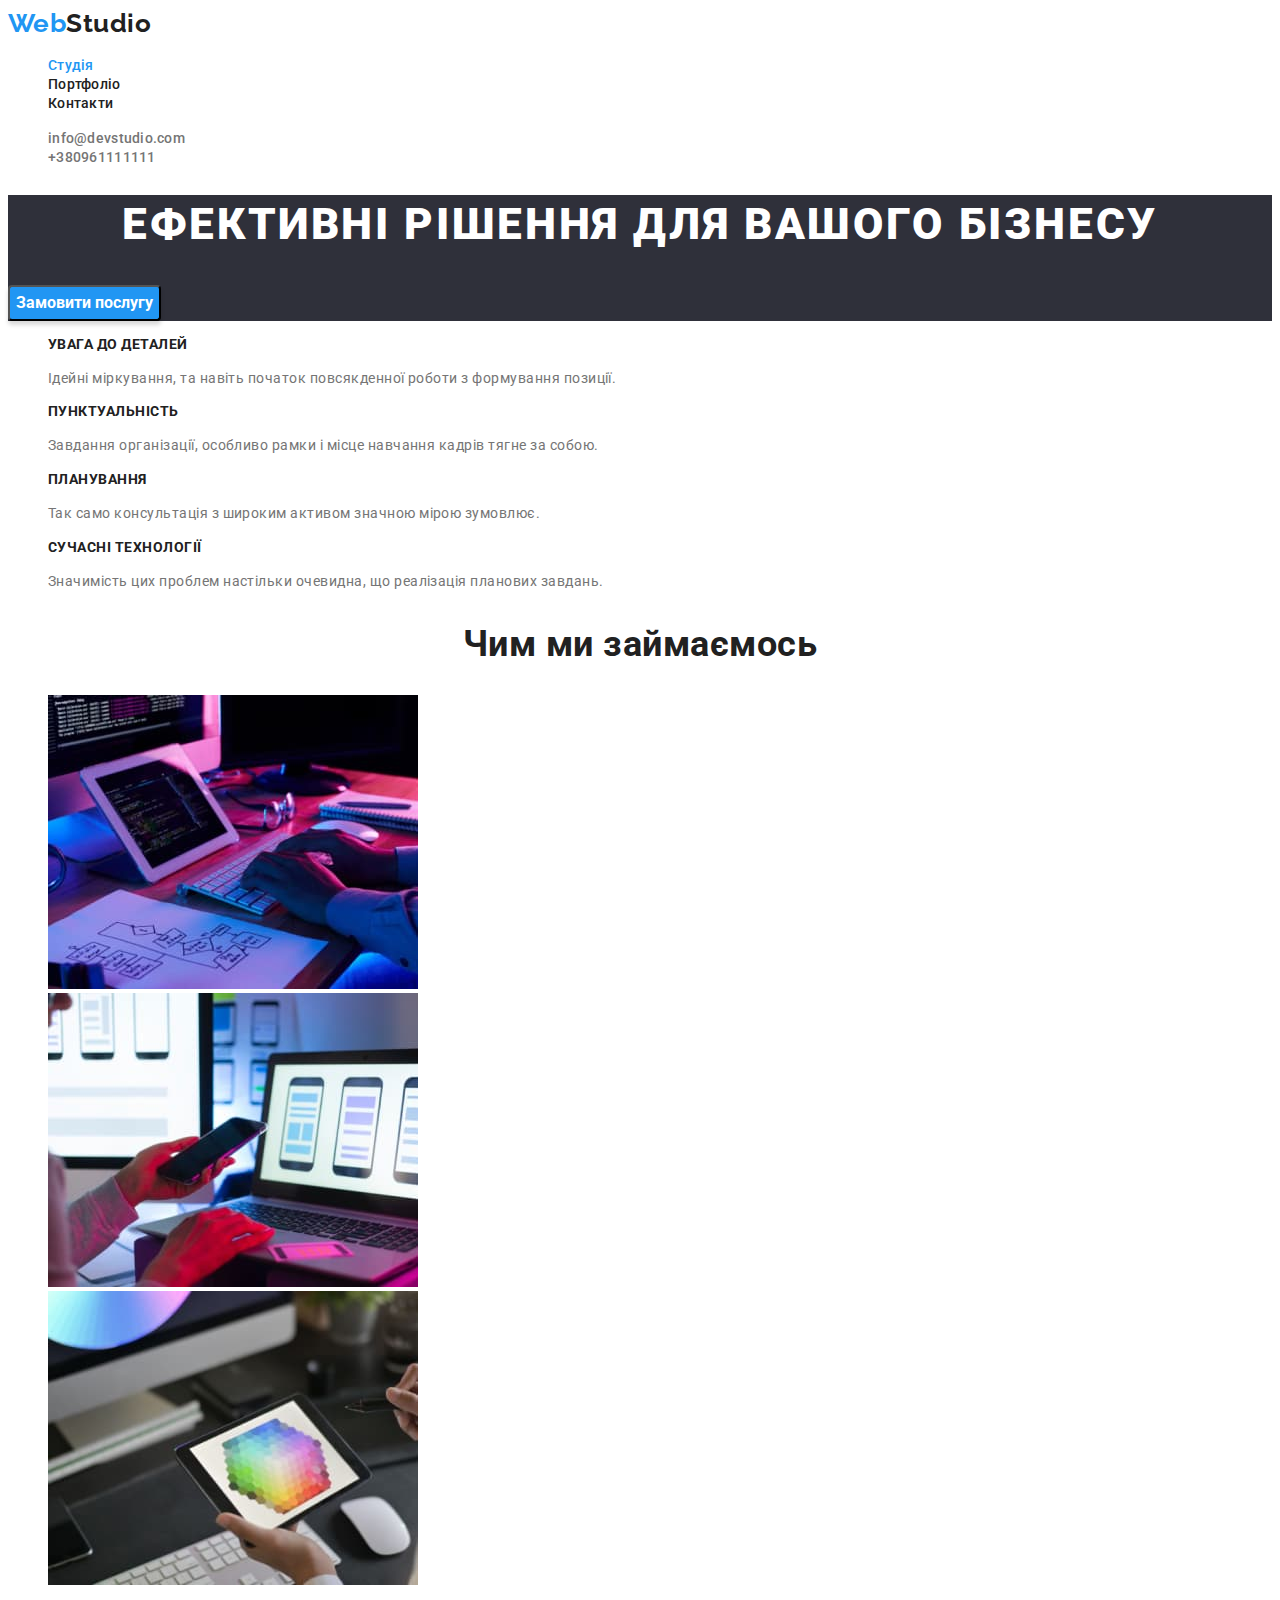
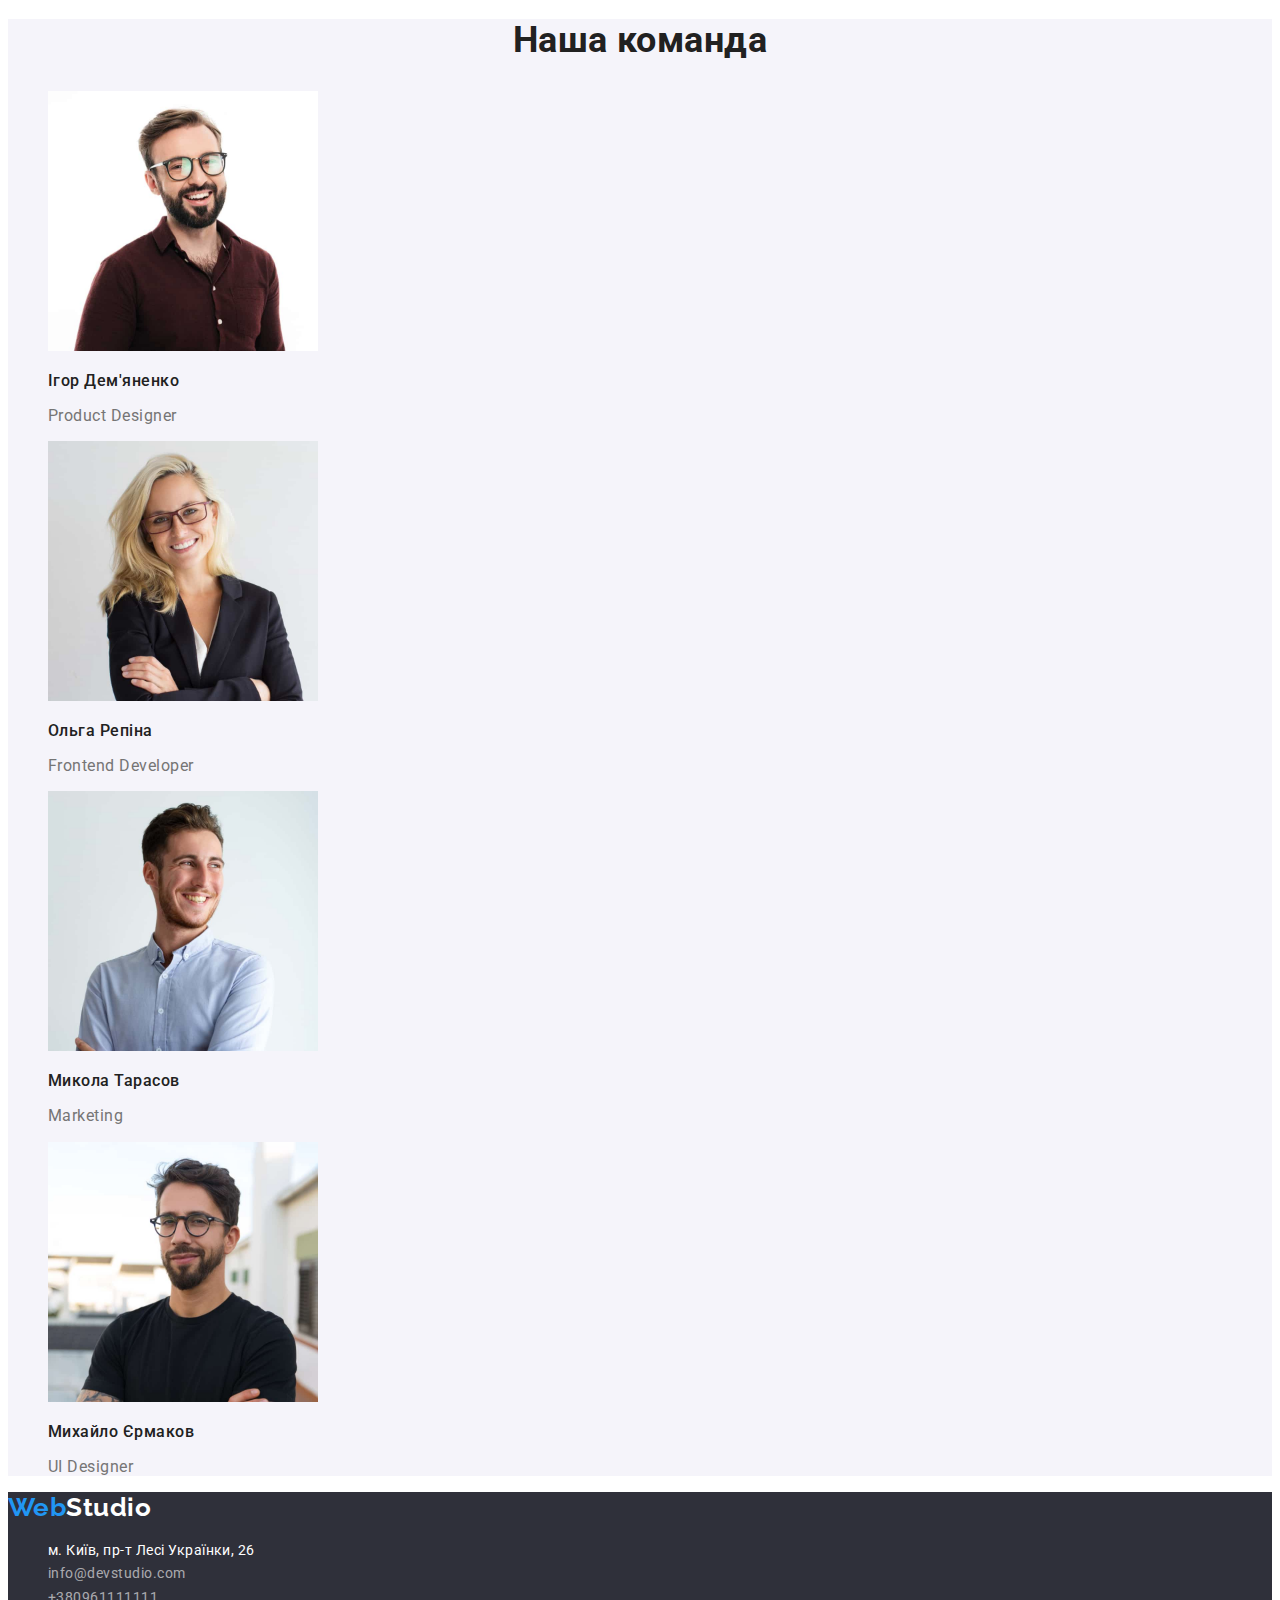
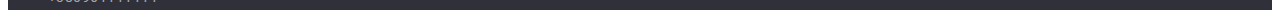
==== index.html @ 8b1e262c "first commit hm2=>hm3 - !completed" ====
<!DOCTYPE html>
<html lang="uk">
  <head>
    <meta charset="UTF-8" />
    <meta http-equiv="X-UA-Compatible" content="IE=edge" />
    <meta name="viewport" content="width=device-width, initial-scale=1.0" />
    <link rel="preconnect" href="https://fonts.googleapis.com" />
    <link rel="preconnect" href="https://fonts.gstatic.com" crossorigin />
    <link
      href="https://fonts.googleapis.com/css2?family=Montserrat:wght@400;700&family=Raleway:wght@400;500;700&family=Roboto:wght@400;500;700&display=swap"
      rel="stylesheet"
    />
    <link href="./style/style.css" rel="stylesheet" />
    <title>Студія</title>
  </head>
  <body>
    <header class="header">
      <a class="logo" href="./index.html" cla
        ><span class="logo-peace">Web</span>Studio</a
      >
      <nav class="site-nav">
        <ul>
          <li><a class="link active" href="./index.html">Студія</a></li>
          <li><a class="link" href="./portfolio.html">Портфоліо</a></li>
          <li><a class="link" href="#">Контакти</a></li>
        </ul>
      </nav>
      <ul class="contact-header">
        <li>
          <a class="link" href="mailto:info@devstudio.com"
            >info@devstudio.com</a
          >
        </li>
        <li><a class="link" href="tel:+380961111111">+380961111111</a></li>
      </ul>
    </header>

    <main class="main">
      <section class="main-header">
        <h1 class="main-title">Ефективні рішення для вашого бізнесу</h1>
        <button class="button" type="button">Замовити послугу</button>
      </section>

      <section class="main-features">
        <h2 class="visually-hidden">Наші особливості</h2>
        <ul>
          <li>
            <h3 class="title-card">Увага до деталей</h3>
            <p>
              Ідейні міркування, та навіть початок повсякденної роботи з
              формування позиції.
            </p>
          </li>
          <li>
            <h3 class="title-card">Пунктуальність</h3>
            <p>
              Завдання організації, особливо рамки і місце навчання кадрів тягне
              за собою.
            </p>
          </li>
          <li>
            <h3 class="title-card">Планування</h3>
            <p>
              Так само консультація з широким активом значною мірою зумовлює.
            </p>
          </li>
          <li>
            <h3 class="title-card">Сучасні технології</h3>
            <p>
              Значимість цих проблем настільки очевидна, що реалізація планових
              завдань.
            </p>
          </li>
        </ul>
      </section>

      <section class="main-work">
        <h2 class="title-work">Чим ми займаємось</h2>
        <ul>
          <li>
            <img src="./images/box_1.jpg" alt="написання коду" width="370" />
          </li>
          <li>
            <img
              src="./images/box_2.jpg"
              alt="розробка макетів мобільних застосунків"
              width="370"
            />
          </li>
          <li>
            <img
              src="./images/box_3.jpg"
              alt="розробка дизайну та оформлення"
              width="370"
            />
          </li>
        </ul>
      </section>

      <section class="main-team">
        <h2 class="title-team">Наша команда</h2>
        <ul>
          <li>
            <img
              src="./images/img-1.jpg"
              alt="фото Ігора Дем'яненко"
              width="270"
            />
            <h3 class="title-card">Ігор Дем'яненко</h3>
            <p lang="en">Product Designer</p>
          </li>
          <li>
            <img
              src="./images/img-2.jpg"
              alt="фото Ольги Репіної"
              width="270"
            />
            <h3 class="title-card">Ольга Репіна</h3>
            <p lang="en">Frontend Developer</p>
          </li>
          <li>
            <img
              src="./images/img-3.jpg"
              alt="фото Миколи Тарасов"
              width="270"
            />
            <h3 class="title-card">Микола Тарасов</h3>
            <p lang="en">Marketing</p>
          </li>
          <li>
            <img
              src="./images/img-4.jpg"
              alt="фото Мизайла Єрмакова"
              width="270"
            />
            <h3 class="title-card">Михайло Єрмаков</h3>
            <p lang="en">UI Designer</p>
          </li>
        </ul>
      </section>
    </main>

    <footer class="footer">
      <a class="logo" href="./index.html"
        ><span class="logo-peace">Web</span
        ><span class="logo-peace-footer">Studio</span></a
      >
      <address>
        <ul>
          <li>
            <a
              class="link-adress"
              href="https://goo.gl/maps/M1i8cWPpYFjitfBg6"
              target="_blank"
              rel="noopener noreferrer nofollow"
              >м. Київ, пр-т Лесі Українки, 26</a
            >
          </li>
          <li>
            <a class="link" href="mailto:info@devstudio.com"
              >info@devstudio.com</a
            >
          </li>
          <li><a class="link" href="tel:+380961111111">+380961111111</a></li>
        </ul>
      </address>
    </footer>
  </body>
</html>
---- style/style.css ----
html {
  box-sizing: border-box;
}

*,
*::before,
*::after {
  box-sizing: inherit;
}

:root {
  --primary-text-color: #212121;
  --second-text-color: #fff;
  --other-text-color: #757575;
  --accent-text-color: #2196f3;
  --second-block-color: #2f303a;
  --accent-block-color: #f5f4fa;
}


body {
  color: var(--primary-text-color);
  font-family: Roboto, sans-serif;
  letter-spacing: 0.03em;
}

.visually-hidden {
  position: absolute;
  white-space: nowrap;
  width: 1px;
  height: 1px;
  overflow: hidden;
  border: 0;
  padding: 0;
  clip: rect(0 0 0 0);
  clip-path: inset(50%);
  margin: -1px;
}

.logo {
  font-family: Raleway, sans-serif;
  font-weight: 700;
  font-size: 26px;
  line-height: 1.19;
  color: var(--primary-text-color);
  text-decoration: none;
}

.logo-peace {
  color: var(--accent-text-color);
}

ul {
  list-style: none;
}

/* Site navigation*/
.site-nav .link {
  color: var(--primary-text-color);
  font-weight: 500;
  font-size: 14px;
  line-height: 1.14;
  letter-spacing: 0.02em;
  text-decoration: none;
}

.site-nav .link:hover,
.site-nav .link:focus {
  color: var(--accent-text-color);
}

.site-nav .active {
  color: var(--accent-text-color);
}

.contact-header .link {
  color: var(--other-text-color);
  font-weight: 500;
  font-size: 14px;
  line-height: 1.14;
  letter-spacing: 0.02em;
  text-decoration: none;
  cursor: pointer;
}

.contact-header .link:hover,
.contact-header .link:focus {
  color: var(--accent-text-color);
}

/*--------MAIN HEADER------- */
.main-header {
  color: var(--second-text-color);
  background-color: var(--second-block-color);
}

/*  Button */
.button {
  background-color: var(--accent-text-color);
  box-shadow: 0px 4px 4px rgba(0, 0, 0, 0.15);
  border-radius: 4px;
  font-family: inherit;
  font-weight: 700;
  font-size: 16px;
  line-height: 1.87;
  color: inherit;
  text-align: center;
  cursor: pointer;
}

/* .button:hover,
.button.link:focus {
    
} */

.main-title {
  font-weight: 900;
  font-size: 44px;
  line-height: 1.36;
  text-align: center;
  letter-spacing: 0.06em;
  text-transform: uppercase;
}

/*------MAIN FEATURES------*/

.main-features .title-card {
  font-weight: 700;
  font-size: 14px;
  line-height: 1.14;
  text-transform: uppercase;
  color: var(--primary-text-color);
}

.main-features p {
  font-size: 14px;
  line-height: 1.7;
  color: var(--other-text-color);
}

/*-----MAIN WORK-----*/
/* .main-work {} */

.title-work,
.title-team {
  font-weight: 700;
  font-size: 36px;
  line-height: 1.17;
  text-align: center;
  color: var(--title-text-color);
}

/*-----OUR TEAM----*/
.main-team {
  background-color: var(--accent-block-color);
}

.main-team .title-card {
  font-weight: 500;
  font-size: 16px;
  line-height: 1.19;
  color: var(--primary-text-color);
}

.main-team p {
  font-size: 16px;
  line-height: 1.19;
  color: var(--other-text-color);
}

/*----FOOTER------*/
.footer {
  background-color: var(--second-block-color);
}

.logo-peace-footer {
  color: var(--second-text-color);
}

.footer .link-adress {
  color: var(--second-text-color);
  text-decoration: none;
  font-size: 14px;
  line-height: 1.71;
  font-style: normal;
}

.footer .link {
  font-style: normal;
  font-size: 14px;
  line-height: 1.71;
  color: rgba(255, 255, 255, 0.6);
  text-decoration: none;
}

.footer .link:hover,
.footer .link:focus {
  color: var(--accent-text-color);
}

.footer .link-adress:hover,
.footer .link-adress:focus {
  color: var(--accent-text-color);
}

/*-------------------PORTFOLIO-------------------------*/

/*-------MAIN PORTFOLIO-----*/

.main-portfolio {
  background-color: var(--second-text-color);
}

.portfolio-title {
  visibility: hidden;
}

.main-portfolio button {
  background: var(--accent-block-color);
  border-radius: 4px;
  font-family: inherit;
  font-weight: 500;
  font-size: 16px;
  line-height: 1.62;
  text-align: center;
  letter-spacing: 0.03em;
}

.main-portfolio button:hover,
.main-portfolio button:focus {
  background-color: var(--accent-text-color);
  color: var(--second-text-color);
  cursor: pointer;
}

/*------LIST PROJECTS-----*/

.portfolio-list .title {
  font-weight: 700;
  font-size: 18px;
  line-height: 2;
  letter-spacing: 0.06em;
  color: var(--primary-text-color);
}

.main-portfolio .category {
  font-size: 16px;
  line-height: 1.88;
  color: var(--other-text-color);
}

.portfolio-list a {
  text-decoration: none;
}
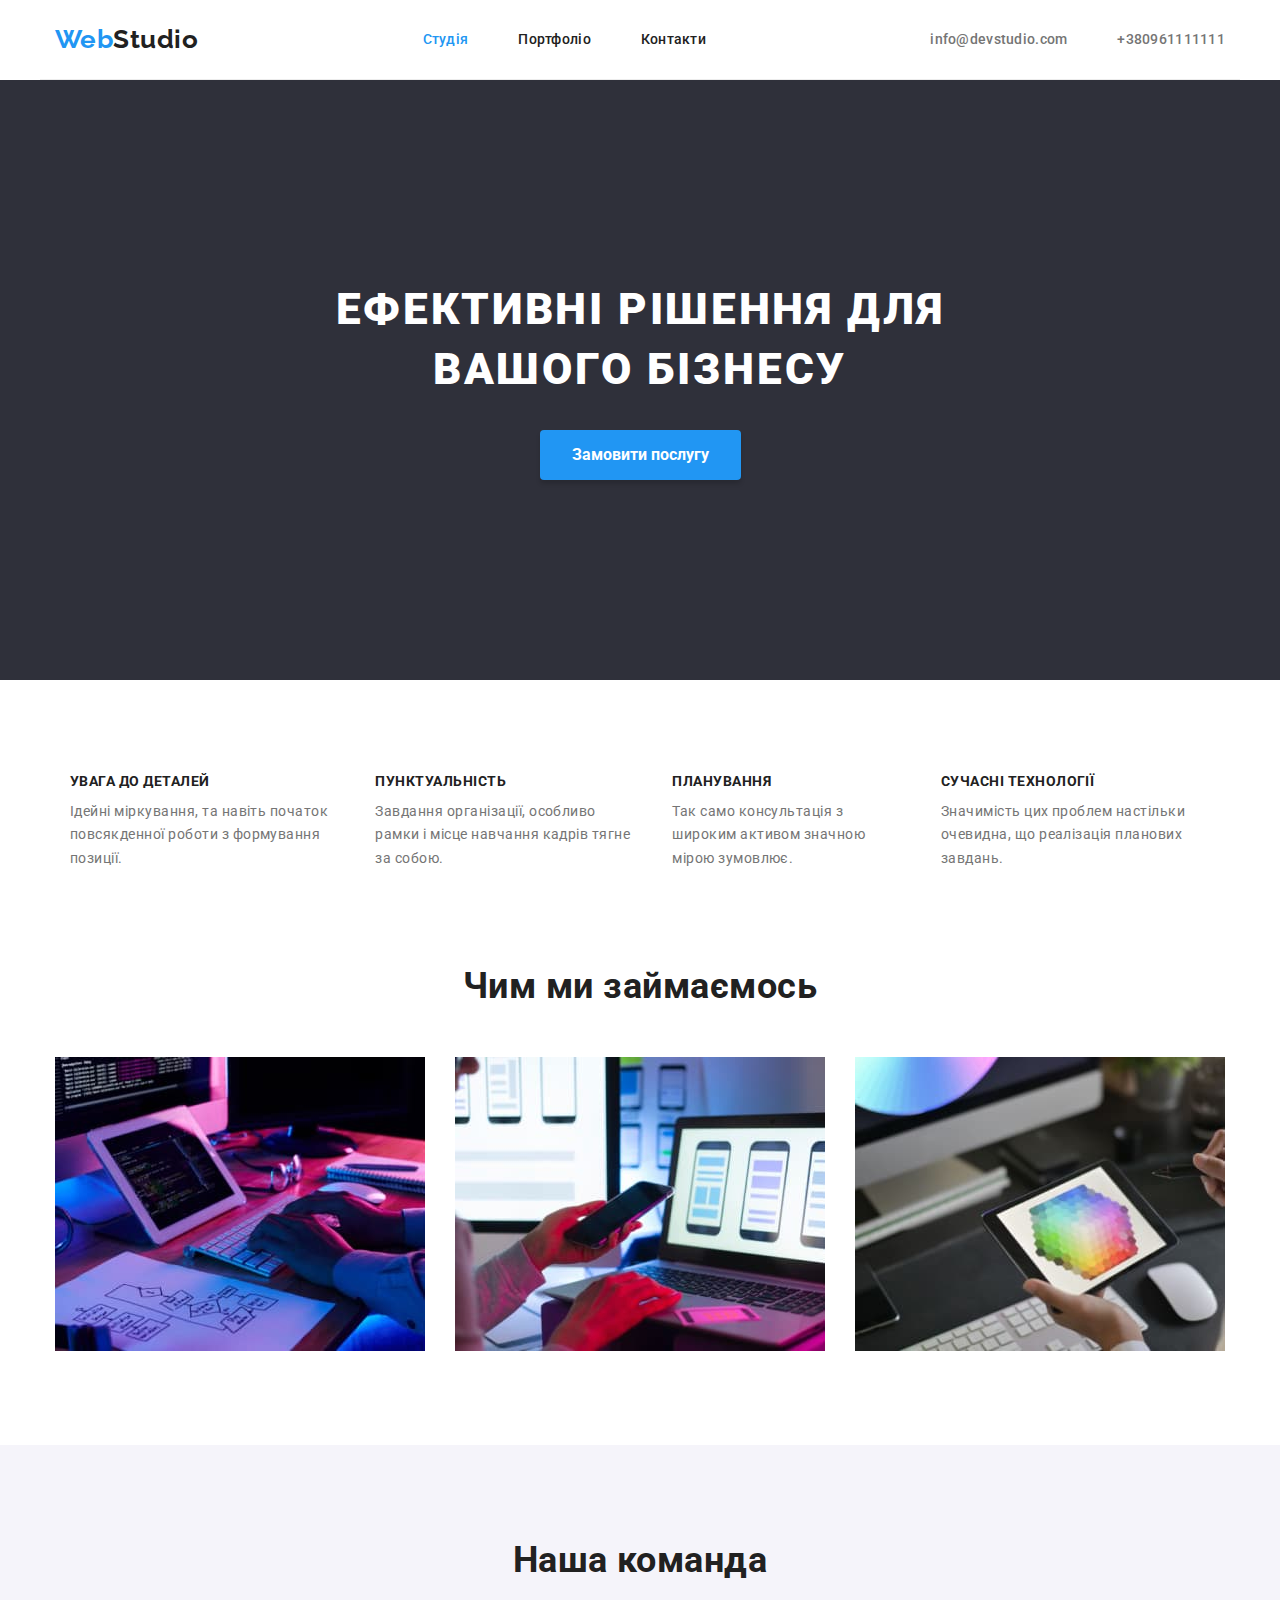
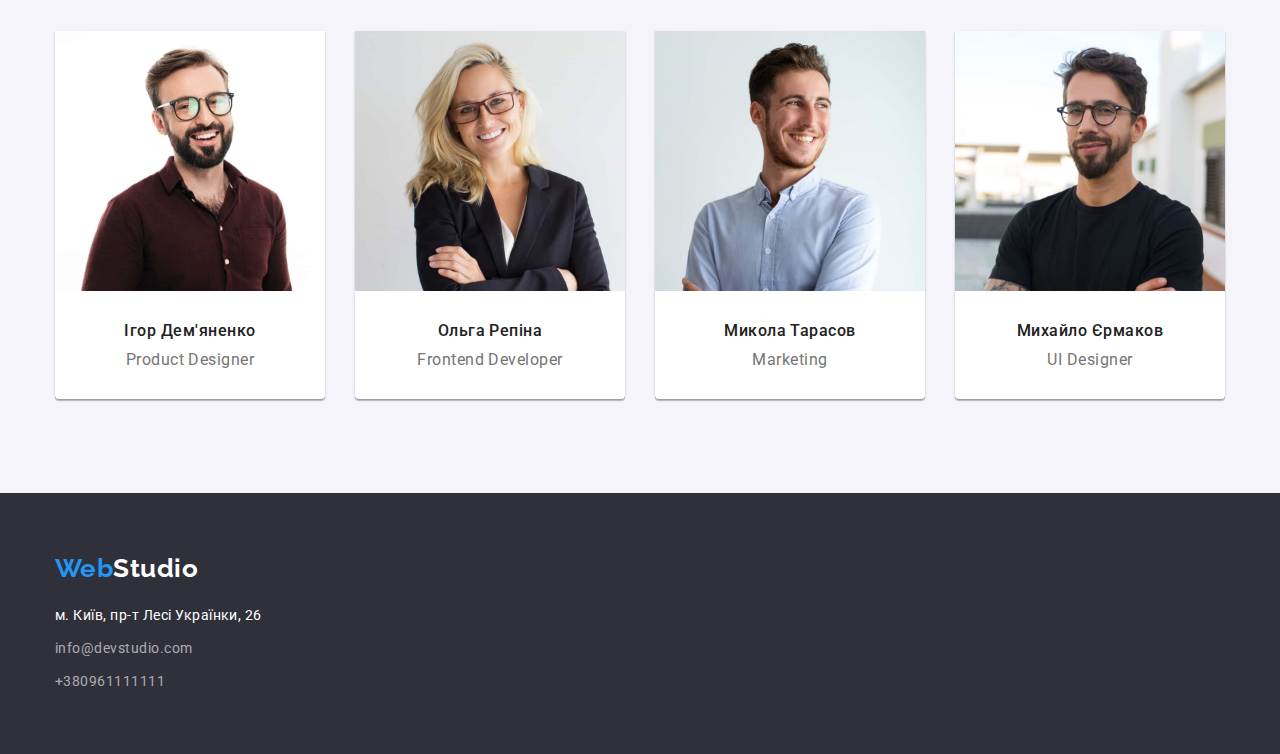
==== commit e8c7ebb9: "task 3 completed. first send to review" ====
--- a/index.html
+++ b/index.html
@@ -10,160 +10,183 @@
       href="https://fonts.googleapis.com/css2?family=Montserrat:wght@400;700&family=Raleway:wght@400;500;700&family=Roboto:wght@400;500;700&display=swap"
       rel="stylesheet"
     />
+    <link
+      rel="stylesheet"
+      href="https://cdnjs.cloudflare.com/ajax/libs/modern-normalize/1.1.0/modern-normalize.min.css"
+    />
     <link href="./style/style.css" rel="stylesheet" />
     <title>Студія</title>
   </head>
+
   <body>
     <header class="header">
-      <a class="logo" href="./index.html" cla
-        ><span class="logo-peace">Web</span>Studio</a
-      >
-      <nav class="site-nav">
-        <ul>
-          <li><a class="link active" href="./index.html">Студія</a></li>
-          <li><a class="link" href="./portfolio.html">Портфоліо</a></li>
-          <li><a class="link" href="#">Контакти</a></li>
+      <div class="section header-section">
+        <a class="logo" href="./index.html">
+          <span class="logo-peace">Web</span>Studio</a
+        >
+        <nav class="site-nav">
+          <ul class="nav-list">
+            <li class="item">
+              <a class="link active" href="./index.html">Студія</a>
+            </li>
+            <li class="item">
+              <a class="link" href="./portfolio.html">Портфоліо</a>
+            </li>
+            <li class="item"><a class="link" href="#">Контакти</a></li>
+          </ul>
+        </nav>
+        <ul class="contact-header">
+          <li class="item">
+            <a class="link" href="mailto:info@devstudio.com">
+              info@devstudio.com
+            </a>
+          </li>
+          <li class="item">
+            <a class="link" href="tel:+380961111111">+380961111111</a>
+          </li>
         </ul>
-      </nav>
-      <ul class="contact-header">
-        <li>
-          <a class="link" href="mailto:info@devstudio.com"
-            >info@devstudio.com</a
-          >
-        </li>
-        <li><a class="link" href="tel:+380961111111">+380961111111</a></li>
-      </ul>
+      </div>
     </header>
 
     <main class="main">
-      <section class="main-header">
-        <h1 class="main-title">Ефективні рішення для вашого бізнесу</h1>
-        <button class="button" type="button">Замовити послугу</button>
+      <section class="main-hero">
+        <div class="section hero-section">
+          <h1 class="hero-title">Ефективні рішення для вашого бізнесу</h1>
+          <button class="button" type="button">Замовити послугу</button>
+        </div>
       </section>
 
       <section class="main-features">
-        <h2 class="visually-hidden">Наші особливості</h2>
-        <ul>
-          <li>
-            <h3 class="title-card">Увага до деталей</h3>
-            <p>
-              Ідейні міркування, та навіть початок повсякденної роботи з
-              формування позиції.
-            </p>
-          </li>
-          <li>
-            <h3 class="title-card">Пунктуальність</h3>
-            <p>
-              Завдання організації, особливо рамки і місце навчання кадрів тягне
-              за собою.
-            </p>
-          </li>
-          <li>
-            <h3 class="title-card">Планування</h3>
-            <p>
-              Так само консультація з широким активом значною мірою зумовлює.
-            </p>
-          </li>
-          <li>
-            <h3 class="title-card">Сучасні технології</h3>
-            <p>
-              Значимість цих проблем настільки очевидна, що реалізація планових
-              завдань.
-            </p>
-          </li>
-        </ul>
+        <div class="section">
+          <h2 class="visually-hidden">Наші особливості</h2>
+          <ul class="features-list">
+            <li class="card">
+              <h3 class="title-card">Увага до деталей</h3>
+              <p class="txt-card">
+                Ідейні міркування, та навіть початок повсякденної роботи з
+                формування позиції.
+              </p>
+            </li>
+            <li class="card">
+              <h3 class="title-card">Пунктуальність</h3>
+              <p class="txt-card">
+                Завдання організації, особливо рамки і місце навчання кадрів
+                тягне за собою.
+              </p>
+            </li>
+            <li class="card">
+              <h3 class="title-card">Планування</h3>
+              <p class="txt-card">
+                Так само консультація з широким активом значною мірою зумовлює.
+              </p>
+            </li>
+            <li class="card">
+              <h3 class="title-card">Сучасні технології</h3>
+              <p class="txt-card">
+                Значимість цих проблем настільки очевидна, що реалізація
+                планових завдань.
+              </p>
+            </li>
+          </ul>
+        </div>
       </section>
 
       <section class="main-work">
-        <h2 class="title-work">Чим ми займаємось</h2>
-        <ul>
-          <li>
-            <img src="./images/box_1.jpg" alt="написання коду" width="370" />
-          </li>
-          <li>
-            <img
-              src="./images/box_2.jpg"
-              alt="розробка макетів мобільних застосунків"
-              width="370"
-            />
-          </li>
-          <li>
-            <img
-              src="./images/box_3.jpg"
-              alt="розробка дизайну та оформлення"
-              width="370"
-            />
-          </li>
-        </ul>
+        <div class="section">
+          <h2 class="title-work">Чим ми займаємось</h2>
+          <ul class="work-list">
+            <li class="item">
+              <img src="./images/box_1.jpg" alt="написання коду" width="370" />
+            </li>
+            <li class="item">
+              <img
+                src="./images/box_2.jpg"
+                alt="розробка макетів мобільних застосунків"
+                width="370"
+              />
+            </li>
+            <li class="item">
+              <img
+                src="./images/box_3.jpg"
+                alt="розробка дизайну та оформлення"
+                width="370"
+              />
+            </li>
+          </ul>
+        </div>
       </section>
 
       <section class="main-team">
-        <h2 class="title-team">Наша команда</h2>
-        <ul>
-          <li>
-            <img
-              src="./images/img-1.jpg"
-              alt="фото Ігора Дем'яненко"
-              width="270"
-            />
-            <h3 class="title-card">Ігор Дем'яненко</h3>
-            <p lang="en">Product Designer</p>
-          </li>
-          <li>
-            <img
-              src="./images/img-2.jpg"
-              alt="фото Ольги Репіної"
-              width="270"
-            />
-            <h3 class="title-card">Ольга Репіна</h3>
-            <p lang="en">Frontend Developer</p>
-          </li>
-          <li>
-            <img
-              src="./images/img-3.jpg"
-              alt="фото Миколи Тарасов"
-              width="270"
-            />
-            <h3 class="title-card">Микола Тарасов</h3>
-            <p lang="en">Marketing</p>
-          </li>
-          <li>
-            <img
-              src="./images/img-4.jpg"
-              alt="фото Мизайла Єрмакова"
-              width="270"
-            />
-            <h3 class="title-card">Михайло Єрмаков</h3>
-            <p lang="en">UI Designer</p>
-          </li>
-        </ul>
+        <div class="section section-team">
+          <h2 class="title-team">Наша команда</h2>
+          <ul class="team-list">
+            <li class="card">
+              <img
+                src="./images/img-1.jpg"
+                alt="фото Ігора Дем'яненко"
+                width="270"
+              />
+              <h3 class="title-card">Ігор Дем'яненко</h3>
+              <p class="label" lang="en">Product Designer</p>
+            </li>
+            <li class="card">
+              <img
+                src="./images/img-2.jpg"
+                alt="фото Ольги Репіної"
+                width="270"
+              />
+              <h3 class="title-card">Ольга Репіна</h3>
+              <p class="label" lang="en">Frontend Developer</p>
+            </li>
+            <li class="card">
+              <img
+                src="./images/img-3.jpg"
+                alt="фото Миколи Тарасов"
+                width="270"
+              />
+              <h3 class="title-card">Микола Тарасов</h3>
+              <p class="label" lang="en">Marketing</p>
+            </li>
+            <li class="card">
+              <img
+                src="./images/img-4.jpg"
+                alt="фото Мизайла Єрмакова"
+                width="270"
+              />
+              <h3 class="title-card">Михайло Єрмаков</h3>
+              <p class="label" lang="en">UI Designer</p>
+            </li>
+          </ul>
+        </div>
       </section>
     </main>
 
     <footer class="footer">
-      <a class="logo" href="./index.html"
-        ><span class="logo-peace">Web</span
-        ><span class="logo-peace-footer">Studio</span></a
-      >
-      <address>
-        <ul>
-          <li>
-            <a
-              class="link-adress"
-              href="https://goo.gl/maps/M1i8cWPpYFjitfBg6"
-              target="_blank"
-              rel="noopener noreferrer nofollow"
-              >м. Київ, пр-т Лесі Українки, 26</a
-            >
-          </li>
-          <li>
-            <a class="link" href="mailto:info@devstudio.com"
-              >info@devstudio.com</a
-            >
-          </li>
-          <li><a class="link" href="tel:+380961111111">+380961111111</a></li>
-        </ul>
-      </address>
+      <div class="section">
+        <a class="logo" href="./index.html"
+          ><span class="logo-peace">Web</span
+          ><span class="logo-peace-footer">Studio</span></a
+        >
+        <address>
+          <ul class="footer-list">
+            <li class="link">
+              <a
+                class="link-adress"
+                href="https://goo.gl/maps/M1i8cWPpYFjitfBg6"
+                target="_blank"
+                rel="noopener noreferrer nofollow"
+                >м. Київ, пр-т Лесі Українки, 26</a
+              >
+            </li>
+            <li class="link">
+              <a class="link" href="mailto:info@devstudio.com"
+                >info@devstudio.com</a
+              >
+            </li>
+            <li class="link"><a class="link" href="tel:+380961111111">+380961111111</a></li>
+          </ul>
+        </address>
+      </div>
     </footer>
   </body>
 </html>
--- a/style/style.css
+++ b/style/style.css
@@ -1,3 +1,4 @@
+/* --- Normalize --- */
 html {
   box-sizing: border-box;
 }
@@ -8,6 +9,47 @@
   box-sizing: inherit;
 }
 
+ul {
+  list-style: none;
+  padding: 0;
+  margin: 0;
+}
+
+a {
+  text-decoration: none;
+  color: inherit;
+}
+
+h1,
+h2,
+h3,
+h4,
+h5,
+h6 {
+  margin: 0;
+}
+
+p {
+  margin: 0;
+}
+
+address {
+  font-style: normal;
+}
+
+button {
+  font-family: inherit;
+  padding: 0;
+  margin: 0;
+}
+
+img {
+  display: block;
+  max-width: 100%;
+  height: auto;
+}
+
+/* --- Global Color --- */
 :root {
   --primary-text-color: #212121;
   --second-text-color: #fff;
@@ -17,7 +59,7 @@
   --accent-block-color: #f5f4fa;
 }
 
-
+/* --- Style --- */
 body {
   color: var(--primary-text-color);
   font-family: Roboto, sans-serif;
@@ -37,24 +79,44 @@
   margin: -1px;
 }
 
+.section {
+  width: 1200px;
+  padding: 0 15px;
+  margin: 0 auto;
+}
+/* Site navigation / Header*/
+.header-section {
+  display: flex;
+  justify-content: space-between;
+  align-items: center;
+  padding: 24px 15px;
+  border-bottom: 1px solid #ececec;
+}
+
 .logo {
+  color: var(--primary-text-color);
   font-family: Raleway, sans-serif;
   font-weight: 700;
   font-size: 26px;
   line-height: 1.19;
-  color: var(--primary-text-color);
   text-decoration: none;
 }
 
 .logo-peace {
   color: var(--accent-text-color);
 }
-
-ul {
-  list-style: none;
-}
-
-/* Site navigation*/
+.nav-list {
+  display: flex;
+}
+
+.nav-list .link {
+  padding: 8px 0;
+}
+
+.nav-list .item:not(:last-child) {
+  margin-right: 50px;
+}
+
 .site-nav .link {
   color: var(--primary-text-color);
   font-weight: 500;
@@ -71,6 +133,10 @@
 
 .site-nav .active {
   color: var(--accent-text-color);
+}
+
+.contact-header {
+  display: flex;
 }
 
 .contact-header .link {
@@ -83,40 +149,59 @@
   cursor: pointer;
 }
 
+.contact-header .item:first-child {
+  margin-right: 50px;
+}
+
 .contact-header .link:hover,
 .contact-header .link:focus {
   color: var(--accent-text-color);
 }
 
-/*--------MAIN HEADER------- */
-.main-header {
+/*--------MAIN------- */
+/* -------- Hero -------- */
+.main-hero {
   color: var(--second-text-color);
   background-color: var(--second-block-color);
+}
+
+.hero-section {
+  display: flex;
+  flex-direction: column;
+  justify-content: center;
+  align-items: center;
+  max-width: 696px;
+  padding-top: 200px;
+  padding-bottom: 200px;
 }
 
 /*  Button */
 .button {
   background-color: var(--accent-text-color);
+  color: inherit;
   box-shadow: 0px 4px 4px rgba(0, 0, 0, 0.15);
   border-radius: 4px;
+  border: none;
   font-family: inherit;
   font-weight: 700;
   font-size: 16px;
-  line-height: 1.87;
-  color: inherit;
+  line-height: 1.88;
+  padding: 10px 32px;
   text-align: center;
   cursor: pointer;
 }
 
-/* .button:hover,
+/* 
+.button:hover,
 .button.link:focus {
     
 } */
 
-.main-title {
+.hero-title {
   font-weight: 900;
   font-size: 44px;
   line-height: 1.36;
+  margin-bottom: 30px;
   text-align: center;
   letter-spacing: 0.06em;
   text-transform: uppercase;
@@ -132,14 +217,29 @@
   color: var(--primary-text-color);
 }
 
-.main-features p {
+.features-list {
+  display: flex;
+  padding: 94px 15px;
+}
+
+.main-features .title-card {
+  margin-bottom: 10px;
+}
+
+.main-features .card:not(:last-child) {
+  margin-right: 30px;
+}
+
+.main-features .txt-card {
   font-size: 14px;
   line-height: 1.7;
   color: var(--other-text-color);
 }
 
 /*-----MAIN WORK-----*/
-/* .main-work {} */
+.main-work {
+  padding-bottom: 94px;
+}
 
 .title-work,
 .title-team {
@@ -150,9 +250,55 @@
   color: var(--title-text-color);
 }
 
+.title-work {
+  margin-bottom: 50px;
+}
+
+.work-list {
+  display: flex;
+}
+
+.work-list .item:not(:last-child) {
+  margin-right: 30px;
+}
+
 /*-----OUR TEAM----*/
 .main-team {
   background-color: var(--accent-block-color);
+}
+
+.section-team {
+  padding-top: 94px;
+  padding-bottom: 94px;
+}
+
+.title-team {
+  margin-bottom: 50px;
+}
+
+.team-list {
+  display: flex;
+}
+
+.team-list .card:not(:last-child) {
+  margin-right: 30px;
+}
+
+.team-list .card {
+  background: #ffffff;
+  box-shadow: 0px 1px 3px rgba(0, 0, 0, 0.12), 0px 1px 1px rgba(0, 0, 0, 0.14),
+    0px 2px 1px rgba(0, 0, 0, 0.2);
+  border-radius: 0px 0px 4px 4px;
+  text-align: center;
+}
+
+.team-list .title-card {
+  margin-top: 30px;
+}
+
+.team-list .label {
+  margin-top: 10px;
+  margin-bottom: 30px;
 }
 
 .main-team .title-card {
@@ -162,7 +308,7 @@
   color: var(--primary-text-color);
 }
 
-.main-team p {
+.main-team .label {
   font-size: 16px;
   line-height: 1.19;
   color: var(--other-text-color);
@@ -171,6 +317,13 @@
 /*----FOOTER------*/
 .footer {
   background-color: var(--second-block-color);
+  padding-top: 60px;
+  padding-bottom: 60px;
+}
+
+.footer .logo {
+  display: block;
+  margin-bottom: 20px;
 }
 
 .logo-peace-footer {
@@ -193,6 +346,10 @@
   text-decoration: none;
 }
 
+.footer-list .link:not(:last-child) {
+  margin-bottom: 9px;
+}
+
 .footer .link:hover,
 .footer .link:focus {
   color: var(--accent-text-color);
@@ -211,13 +368,29 @@
   background-color: var(--second-text-color);
 }
 
-.portfolio-title {
-  visibility: hidden;
-}
-
-.main-portfolio button {
+.section-portfolio {
+  padding-top: 94px;
+  padding-bottom: 94px;
+  align-items: center;
+}
+
+.filter {
+  display: flex;
+  justify-content: center;
+}
+
+.filter .btn-li:not(:last-child) {
+  margin-right: 8px;
+}
+
+.filter .btn {
+  padding: 6px 22px;
+  margin-bottom: 50px;
   background: var(--accent-block-color);
+  box-shadow: 0px 3px 1px rgba(0, 0, 0, 0.1), 0px 1px 2px rgba(0, 0, 0, 0.08),
+    0px 2px 2px rgba(0, 0, 0, 0.12);
   border-radius: 4px;
+  border: none;
   font-family: inherit;
   font-weight: 500;
   font-size: 16px;
@@ -226,11 +399,33 @@
   letter-spacing: 0.03em;
 }
 
-.main-portfolio button:hover,
-.main-portfolio button:focus {
+.main-portfolio .btn:hover,
+.main-portfolio .btn:focus {
   background-color: var(--accent-text-color);
   color: var(--second-text-color);
   cursor: pointer;
+}
+
+.portfolio-list {
+  display: grid;
+  grid-template-columns: repeat(3, 1fr);
+  grid-template-rows: repeat(3, 1fr);
+  grid-column-gap: 30px;
+  grid-row-gap: 30px;
+}
+
+.portfolio-list .card {
+  display: inline-block;
+}
+
+.card-content {
+  padding: 20px 0 20px 24px;
+  border: 1px solid #eeeeee;
+  border-top: none;
+}
+
+.card-content .title {
+  margin-bottom: 4px;
 }
 
 /*------LIST PROJECTS-----*/
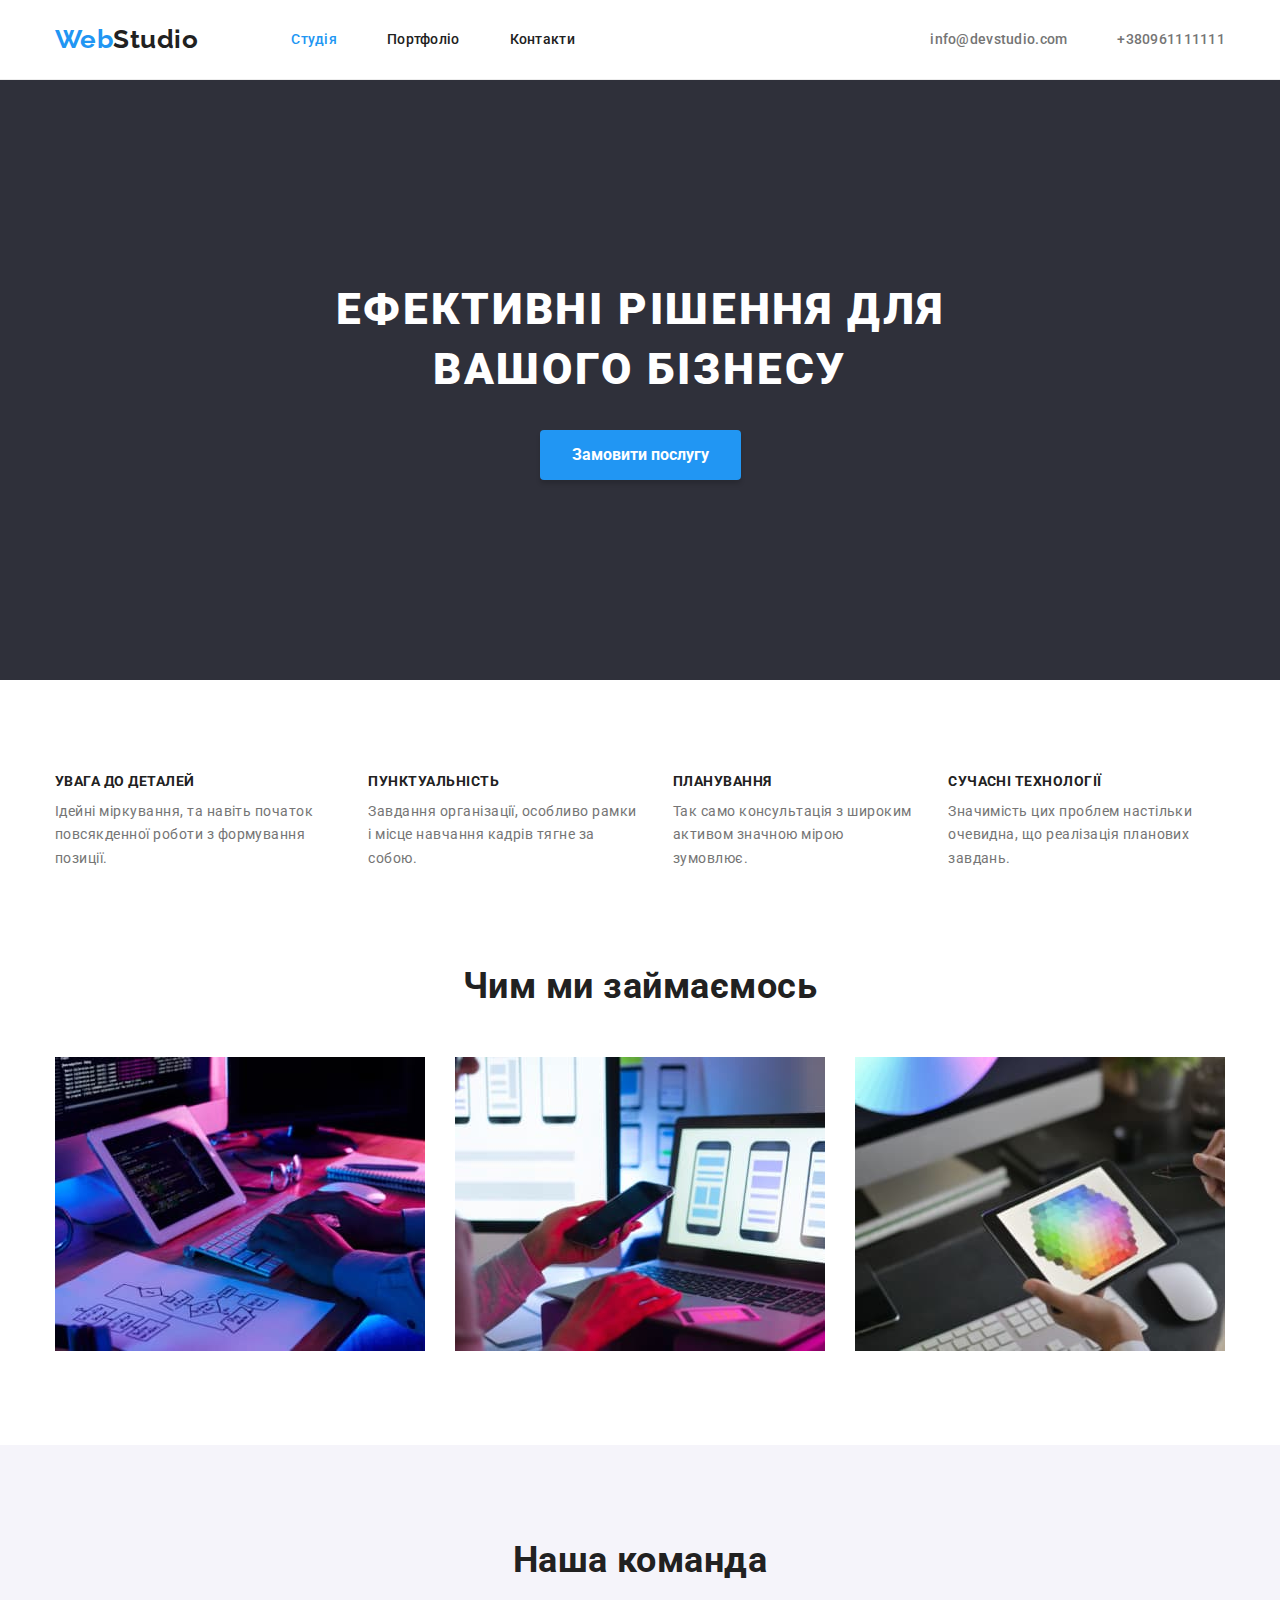
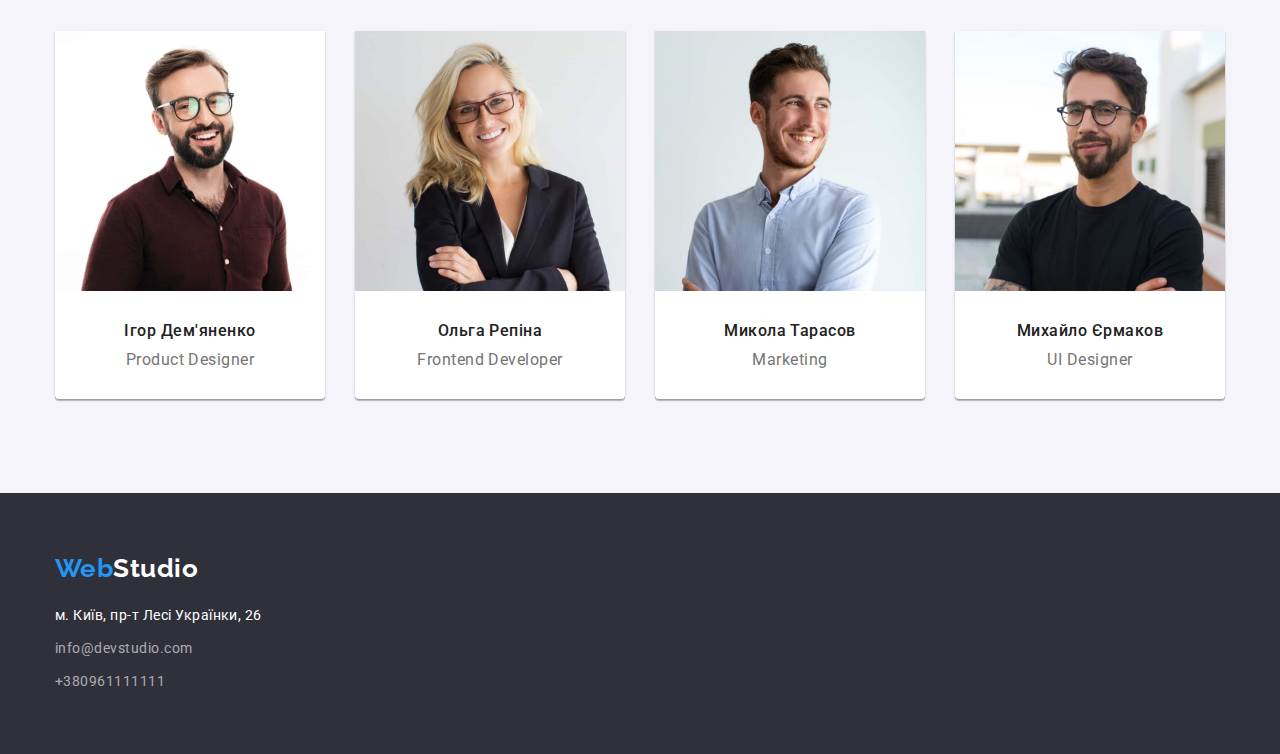
==== commit cdee9c44: "task #3. fixed padding in container and remove shadow in btn" ====
--- a/index.html
+++ b/index.html
@@ -20,21 +20,23 @@
 
   <body>
     <header class="header">
-      <div class="section header-section">
-        <a class="logo" href="./index.html">
-          <span class="logo-peace">Web</span>Studio</a
-        >
-        <nav class="site-nav">
-          <ul class="nav-list">
-            <li class="item">
-              <a class="link active" href="./index.html">Студія</a>
-            </li>
-            <li class="item">
-              <a class="link" href="./portfolio.html">Портфоліо</a>
-            </li>
-            <li class="item"><a class="link" href="#">Контакти</a></li>
-          </ul>
-        </nav>
+      <div class="container header-container">
+        <div class="header-box">
+          <a class="logo" href="./index.html">
+            <span class="logo-peace">Web</span>Studio</a
+          >
+          <nav class="site-nav">
+            <ul class="nav-list">
+              <li class="item">
+                <a class="link active" href="./index.html">Студія</a>
+              </li>
+              <li class="item">
+                <a class="link" href="./portfolio.html">Портфоліо</a>
+              </li>
+              <li class="item"><a class="link" href="#">Контакти</a></li>
+            </ul>
+          </nav>
+        </div>
         <ul class="contact-header">
           <li class="item">
             <a class="link" href="mailto:info@devstudio.com">
@@ -50,14 +52,14 @@
 
     <main class="main">
       <section class="main-hero">
-        <div class="section hero-section">
+        <div class="container hero-container">
           <h1 class="hero-title">Ефективні рішення для вашого бізнесу</h1>
           <button class="button" type="button">Замовити послугу</button>
         </div>
       </section>
 
       <section class="main-features">
-        <div class="section">
+        <div class="container">
           <h2 class="visually-hidden">Наші особливості</h2>
           <ul class="features-list">
             <li class="card">
@@ -92,7 +94,7 @@
       </section>
 
       <section class="main-work">
-        <div class="section">
+        <div class="container">
           <h2 class="title-work">Чим ми займаємось</h2>
           <ul class="work-list">
             <li class="item">
@@ -117,7 +119,7 @@
       </section>
 
       <section class="main-team">
-        <div class="section section-team">
+        <div class="container team-container">
           <h2 class="title-team">Наша команда</h2>
           <ul class="team-list">
             <li class="card">
@@ -126,8 +128,10 @@
                 alt="фото Ігора Дем'яненко"
                 width="270"
               />
-              <h3 class="title-card">Ігор Дем'яненко</h3>
-              <p class="label" lang="en">Product Designer</p>
+              <div class="card-box">
+                <h3 class="title-card">Ігор Дем'яненко</h3>
+                <p class="label" lang="en">Product Designer</p>
+              </div>
             </li>
             <li class="card">
               <img
@@ -135,8 +139,10 @@
                 alt="фото Ольги Репіної"
                 width="270"
               />
-              <h3 class="title-card">Ольга Репіна</h3>
-              <p class="label" lang="en">Frontend Developer</p>
+              <div class="card-box">
+                <h3 class="title-card">Ольга Репіна</h3>
+                <p class="label" lang="en">Frontend Developer</p>
+              </div>
             </li>
             <li class="card">
               <img
@@ -144,8 +150,10 @@
                 alt="фото Миколи Тарасов"
                 width="270"
               />
-              <h3 class="title-card">Микола Тарасов</h3>
-              <p class="label" lang="en">Marketing</p>
+              <div class="card-box">
+                <h3 class="title-card">Микола Тарасов</h3>
+                <p class="label" lang="en">Marketing</p>
+              </div>
             </li>
             <li class="card">
               <img
@@ -153,8 +161,10 @@
                 alt="фото Мизайла Єрмакова"
                 width="270"
               />
-              <h3 class="title-card">Михайло Єрмаков</h3>
-              <p class="label" lang="en">UI Designer</p>
+              <div class="card-box">
+                <h3 class="title-card">Михайло Єрмаков</h3>
+                <p class="label" lang="en">UI Designer</p>
+              </div>
             </li>
           </ul>
         </div>
@@ -162,7 +172,7 @@
     </main>
 
     <footer class="footer">
-      <div class="section">
+      <div class="container">
         <a class="logo" href="./index.html"
           ><span class="logo-peace">Web</span
           ><span class="logo-peace-footer">Studio</span></a
@@ -183,7 +193,9 @@
                 >info@devstudio.com</a
               >
             </li>
-            <li class="link"><a class="link" href="tel:+380961111111">+380961111111</a></li>
+            <li class="link">
+              <a class="link" href="tel:+380961111111">+380961111111</a>
+            </li>
           </ul>
         </address>
       </div>
--- a/style/style.css
+++ b/style/style.css
@@ -79,18 +79,30 @@
   margin: -1px;
 }
 
-.section {
+.container {
   width: 1200px;
   padding: 0 15px;
   margin: 0 auto;
 }
 /* Site navigation / Header*/
-.header-section {
+.header {
+  border-bottom: 1px solid #ececec;
+}
+
+.header-box {
+  display: flex;
+  align-items: center;
+}
+
+.header-box .logo {
+  margin-right: 93px;
+}
+
+.header-container {
   display: flex;
   justify-content: space-between;
   align-items: center;
   padding: 24px 15px;
-  border-bottom: 1px solid #ececec;
 }
 
 .logo {
@@ -163,16 +175,16 @@
 .main-hero {
   color: var(--second-text-color);
   background-color: var(--second-block-color);
-}
-
-.hero-section {
+  padding-top: 200px;
+  padding-bottom: 200px;
+}
+
+.hero-container {
   display: flex;
   flex-direction: column;
   justify-content: center;
   align-items: center;
   max-width: 696px;
-  padding-top: 200px;
-  padding-bottom: 200px;
 }
 
 /*  Button */
@@ -208,7 +220,10 @@
 }
 
 /*------MAIN FEATURES------*/
-
+.main-features {
+  padding-top: 94px;
+  padding-bottom: 94px;
+}
 .main-features .title-card {
   font-weight: 700;
   font-size: 14px;
@@ -219,7 +234,6 @@
 
 .features-list {
   display: flex;
-  padding: 94px 15px;
 }
 
 .main-features .title-card {
@@ -265,9 +279,6 @@
 /*-----OUR TEAM----*/
 .main-team {
   background-color: var(--accent-block-color);
-}
-
-.section-team {
   padding-top: 94px;
   padding-bottom: 94px;
 }
@@ -293,12 +304,11 @@
 }
 
 .team-list .title-card {
-  margin-top: 30px;
-}
-
-.team-list .label {
-  margin-top: 10px;
-  margin-bottom: 30px;
+  margin-bottom: 10px;
+}
+
+.team-list .card-box {
+  padding: 30px 20px;
 }
 
 .main-team .title-card {
@@ -366,17 +376,18 @@
 
 .main-portfolio {
   background-color: var(--second-text-color);
-}
-
-.section-portfolio {
   padding-top: 94px;
   padding-bottom: 94px;
+}
+
+.portfolio-container {
   align-items: center;
 }
 
 .filter {
   display: flex;
   justify-content: center;
+  margin-bottom: 50px;
 }
 
 .filter .btn-li:not(:last-child) {
@@ -385,10 +396,7 @@
 
 .filter .btn {
   padding: 6px 22px;
-  margin-bottom: 50px;
   background: var(--accent-block-color);
-  box-shadow: 0px 3px 1px rgba(0, 0, 0, 0.1), 0px 1px 2px rgba(0, 0, 0, 0.08),
-    0px 2px 2px rgba(0, 0, 0, 0.12);
   border-radius: 4px;
   border: none;
   font-family: inherit;
@@ -403,6 +411,8 @@
 .main-portfolio .btn:focus {
   background-color: var(--accent-text-color);
   color: var(--second-text-color);
+  box-shadow: 0px 3px 1px rgba(0, 0, 0, 0.1), 0px 1px 2px rgba(0, 0, 0, 0.08),
+    0px 2px 2px rgba(0, 0, 0, 0.12);
   cursor: pointer;
 }
 
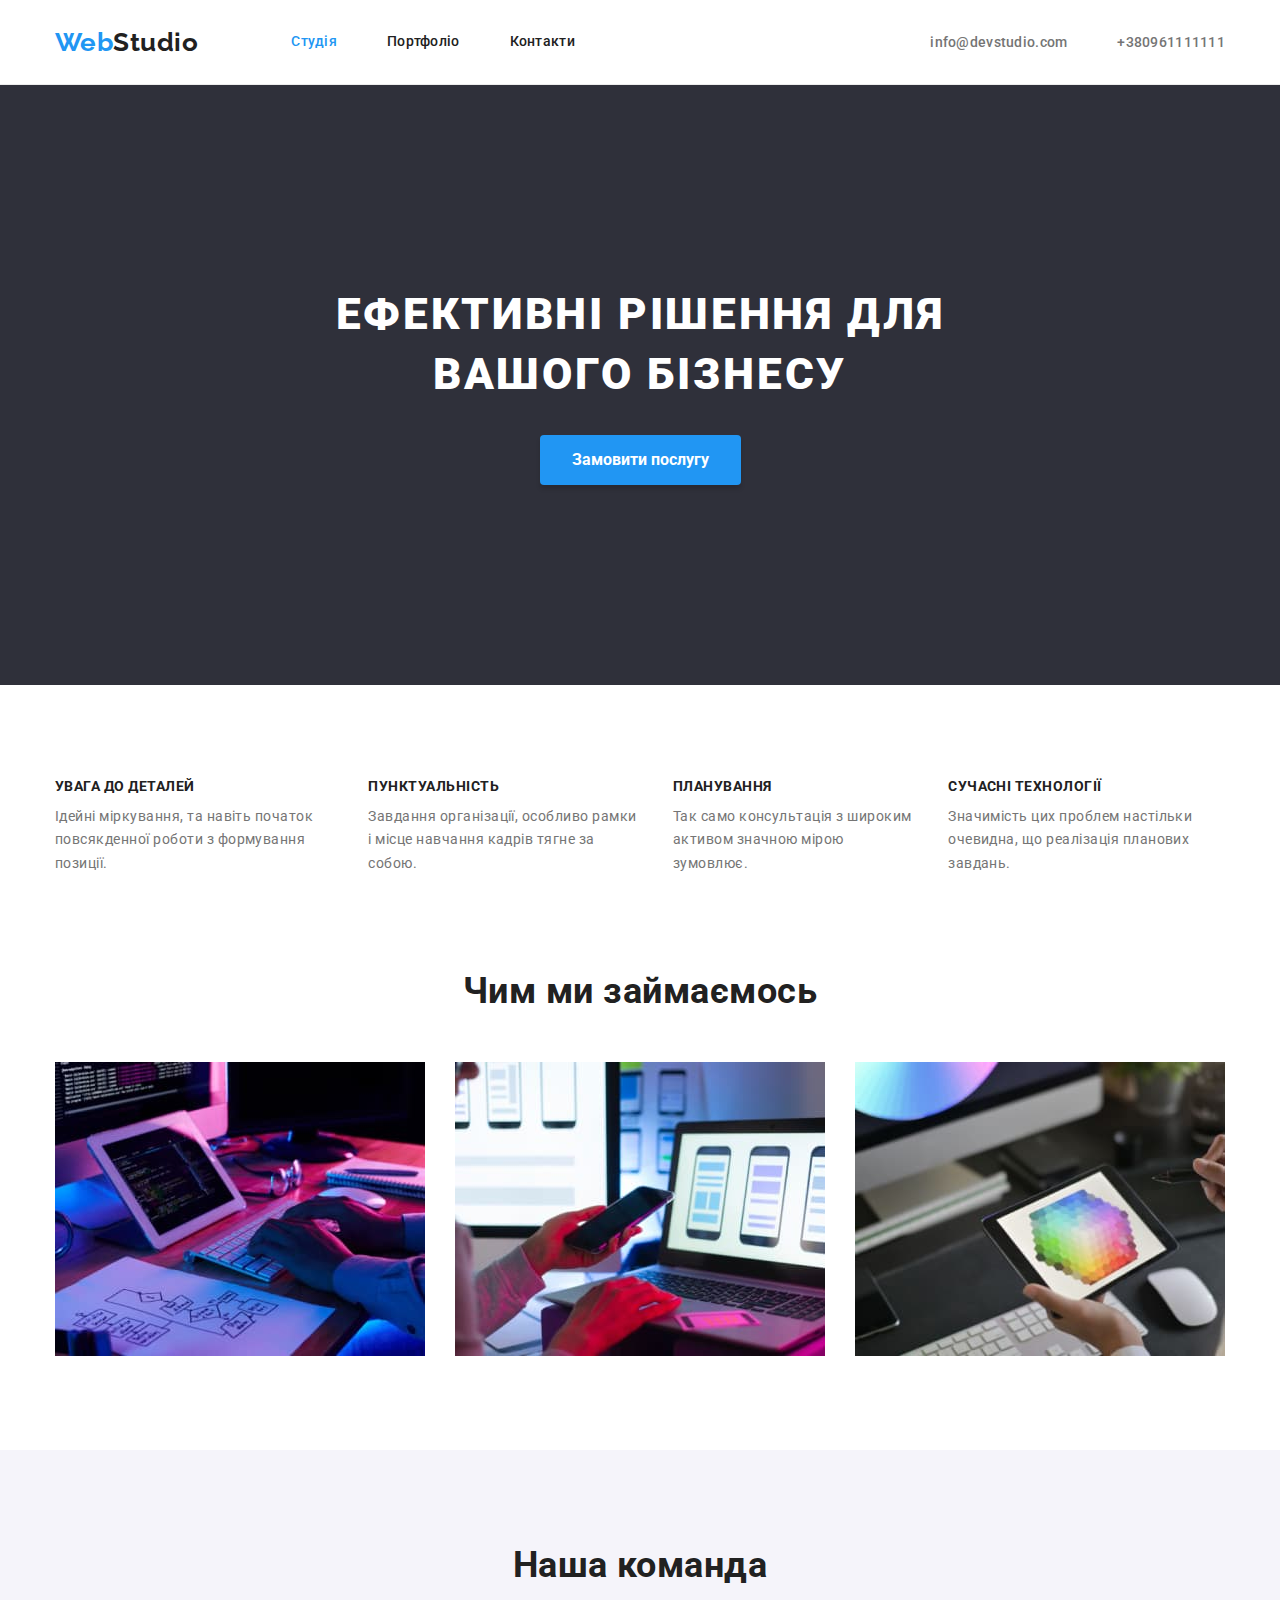
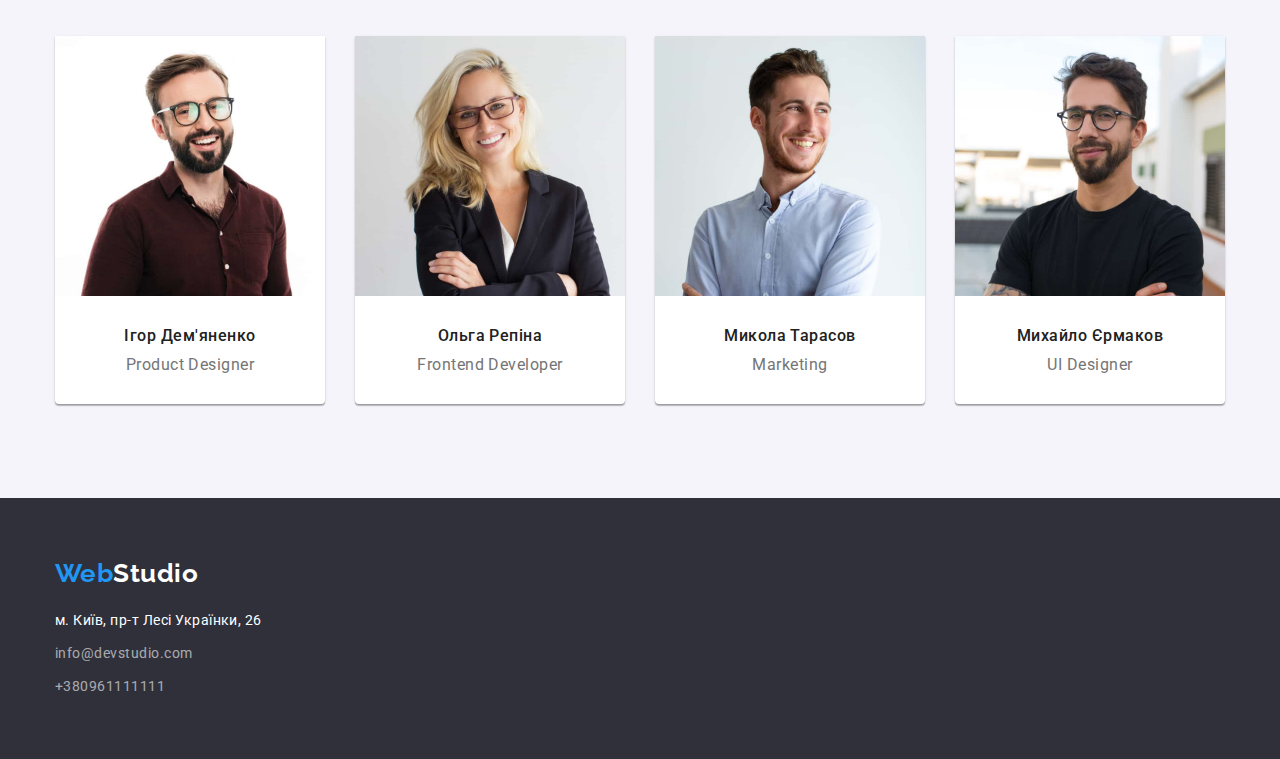
==== commit c31c3365: "task #3 finish/completed. small fix in fonts" ====
--- a/index.html
+++ b/index.html
@@ -7,7 +7,7 @@
     <link rel="preconnect" href="https://fonts.googleapis.com" />
     <link rel="preconnect" href="https://fonts.gstatic.com" crossorigin />
     <link
-      href="https://fonts.googleapis.com/css2?family=Montserrat:wght@400;700&family=Raleway:wght@400;500;700&family=Roboto:wght@400;500;700&display=swap"
+      href="https://fonts.googleapis.com/css2?family=Montserrat:wght@400;700&family=Raleway:wght@400;500;700&family=Roboto:wght@400;500;700;900&display=swap"
       rel="stylesheet"
     />
     <link
@@ -21,22 +21,20 @@
   <body>
     <header class="header">
       <div class="container header-container">
-        <div class="header-box">
+        <nav class="site-nav">
           <a class="logo" href="./index.html">
             <span class="logo-peace">Web</span>Studio</a
           >
-          <nav class="site-nav">
-            <ul class="nav-list">
-              <li class="item">
-                <a class="link active" href="./index.html">Студія</a>
-              </li>
-              <li class="item">
-                <a class="link" href="./portfolio.html">Портфоліо</a>
-              </li>
-              <li class="item"><a class="link" href="#">Контакти</a></li>
-            </ul>
-          </nav>
-        </div>
+          <ul class="nav-list">
+            <li class="item">
+              <a class="link active" href="./index.html">Студія</a>
+            </li>
+            <li class="item">
+              <a class="link" href="./portfolio.html">Портфоліо</a>
+            </li>
+            <li class="item"><a class="link" href="#">Контакти</a></li>
+          </ul>
+        </nav>
         <ul class="contact-header">
           <li class="item">
             <a class="link" href="mailto:info@devstudio.com">
--- a/style/style.css
+++ b/style/style.css
@@ -89,12 +89,12 @@
   border-bottom: 1px solid #ececec;
 }
 
-.header-box {
+.site-nav {
   display: flex;
   align-items: center;
 }
 
-.header-box .logo {
+.site-nav .logo {
   margin-right: 93px;
 }
 
@@ -121,15 +121,14 @@
   display: flex;
 }
 
-.nav-list .link {
-  padding: 8px 0;
-}
-
 .nav-list .item:not(:last-child) {
   margin-right: 50px;
 }
 
 .site-nav .link {
+  display: block;
+  padding-top: 10px;
+  padding-bottom: 10px;
   color: var(--primary-text-color);
   font-weight: 500;
   font-size: 14px;
